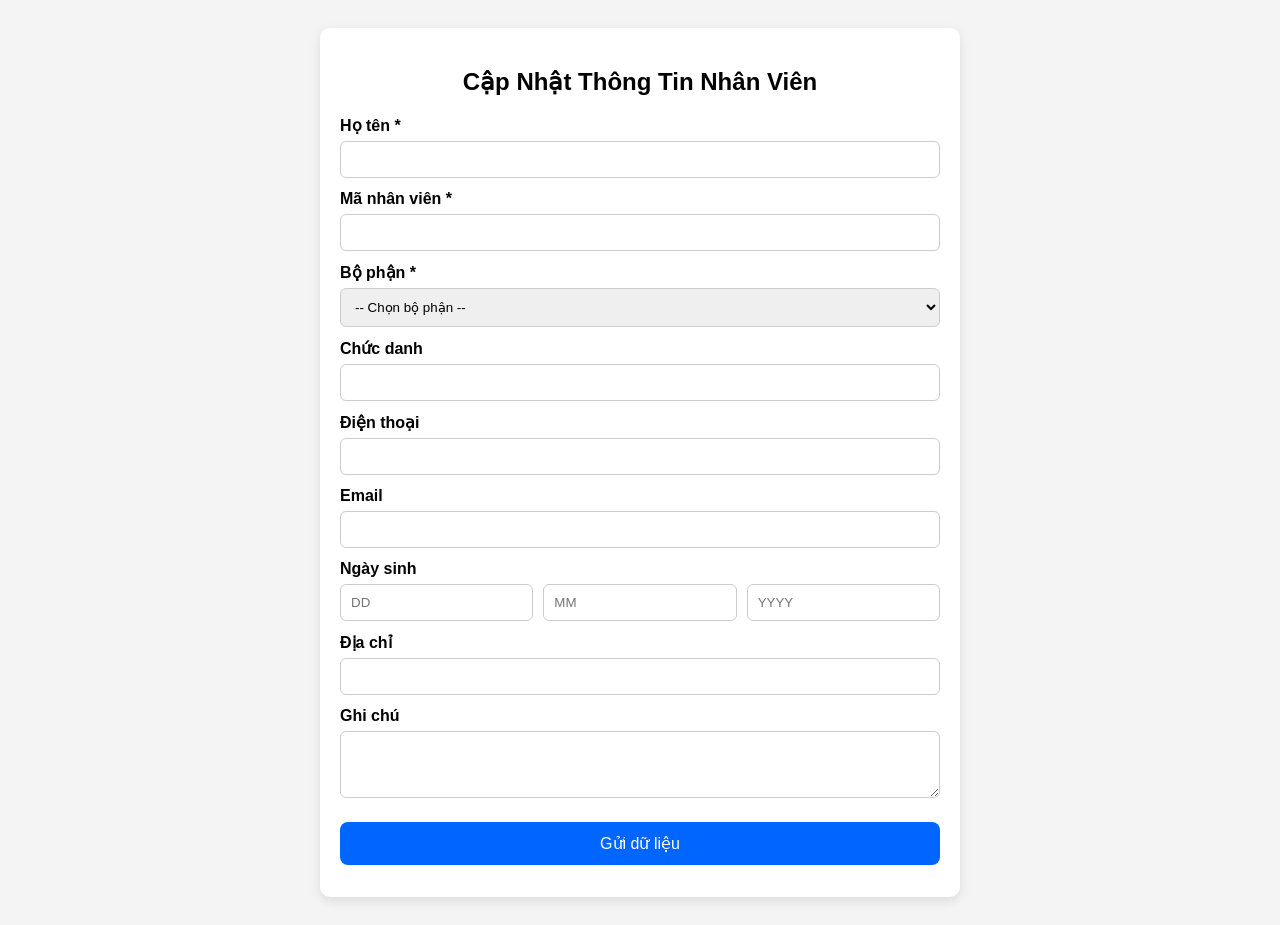
==== index.html @ e033aebb "Update and rename nhanvien-form.html to index.html" ====
<!doctype html>
<html lang="vi">
<head>
  <meta charset="utf-8"/>
  <meta name="viewport" content="width=device-width,initial-scale=1"/>
  <title>Form Cập Nhật Nhân Viên</title>
  <style>
    body{font-family:Arial;background:#f4f4f4;padding:20px;}
    .wrap{
      background:#fff;max-width:600px;margin:auto;padding:20px;
      border-radius:10px;box-shadow:0 4px 12px rgba(0,0,0,.1);
    }
    label{font-weight:bold;margin-top:12px;display:block;}
    input,select,textarea{
      width:100%;padding:10px;margin-top:6px;border:1px solid #ccc;
      border-radius:6px;box-sizing:border-box;
    }
    button{
      width:100%;padding:12px;margin-top:20px;background:#0066ff;
      border:none;color:#fff;font-size:16px;border-radius:8px;cursor:pointer;
    }
    button:hover{opacity:0.9;}
    #msg{text-align:center;margin-top:12px;font-weight:bold;}
    .success{color:#0a0;}
    .error{color:#d00;}
  </style>
</head>

<body>
<div class="wrap">
  <h2 style="text-align:center;">Cập Nhật Thông Tin Nhân Viên</h2>

  <form id="nvForm">

    <label>Họ tên *</label>
    <input id="HoTen" required/>

    <label>Mã nhân viên *</label>
    <input id="MaNV" required/>

    <label>Bộ phận *</label>
    <select id="BoPhan" required>
      <option value="">-- Chọn bộ phận --</option>
      <option>HCNS</option>
      <option>Sản xuất</option>
      <option>Kế toán</option>
      <option>Kinh doanh</option>
      <option>Kho</option>
    </select>

    <label>Chức danh</label>
    <input id="ChucDanh"/>

    <label>Điện thoại</label>
    <input id="DienThoai"/>

    <label>Email</label>
    <input id="Email" type="email"/>

    <label>Ngày sinh</label>
    <div style="display:flex;gap:10px;">
      <input id="Ngay" type="number" placeholder="DD" min="1" max="31">
      <input id="Thang" type="number" placeholder="MM" min="1" max="12">
      <input id="Nam" type="number" placeholder="YYYY" min="1950" max="2030">
    </div>

    <label>Địa chỉ</label>
    <input id="DiaChi"/>

    <label>Ghi chú</label>
    <textarea id="GhiChu" rows="3"></textarea>

    <button type="submit">Gửi dữ liệu</button>
    <div id="msg"></div>

  </form>
</div>


<script>
// ====== DÁN URL APPS SCRIPT TẠI ĐÂY ======
const SCRIPT_URL = "https://script.google.com/macros/s/AKfycbxMsCKh8vJBXwTJ04rjKq0-qZRK5FTqG7NTsPmkZG_U3_ZEqk4yi0bgtef87_8T7WzY5g/exec";

document.getElementById("nvForm").addEventListener("submit", async (e)=>{
  e.preventDefault();
  const msg = document.getElementById("msg");
  msg.textContent = "";

  const data = {
    HoTen: HoTen.value,
    MaNV: MaNV.value,
    BoPhan: BoPhan.value,
    ChucDanh: ChucDanh.value,
    DienThoai: DienThoai.value,
    Email: Email.value,
    Ngay: Ngay.value,
    Thang: Thang.value,
    Nam: Nam.value,
    DiaChi: DiaChi.value,
    GhiChu: GhiChu.value
  };

  try{
    const res = await fetch(SCRIPT_URL,{
      method:"POST",
      headers:{"Content-Type":"application/json"},
      body:JSON.stringify(data)
    });

    const rs = await res.json();
    if(rs.ok){
      msg.textContent = "✔ Gửi thành công!";
      msg.className = "success";
      nvForm.reset();
    } else {
      msg.textContent = "❌ Lỗi: " + rs.error;
      msg.className = "error";
    }
  }catch(e){
    msg.textContent = "❌ Không thể kết nối server!";
    msg.className = "error";
  }
});
</script>

</body>
</html>
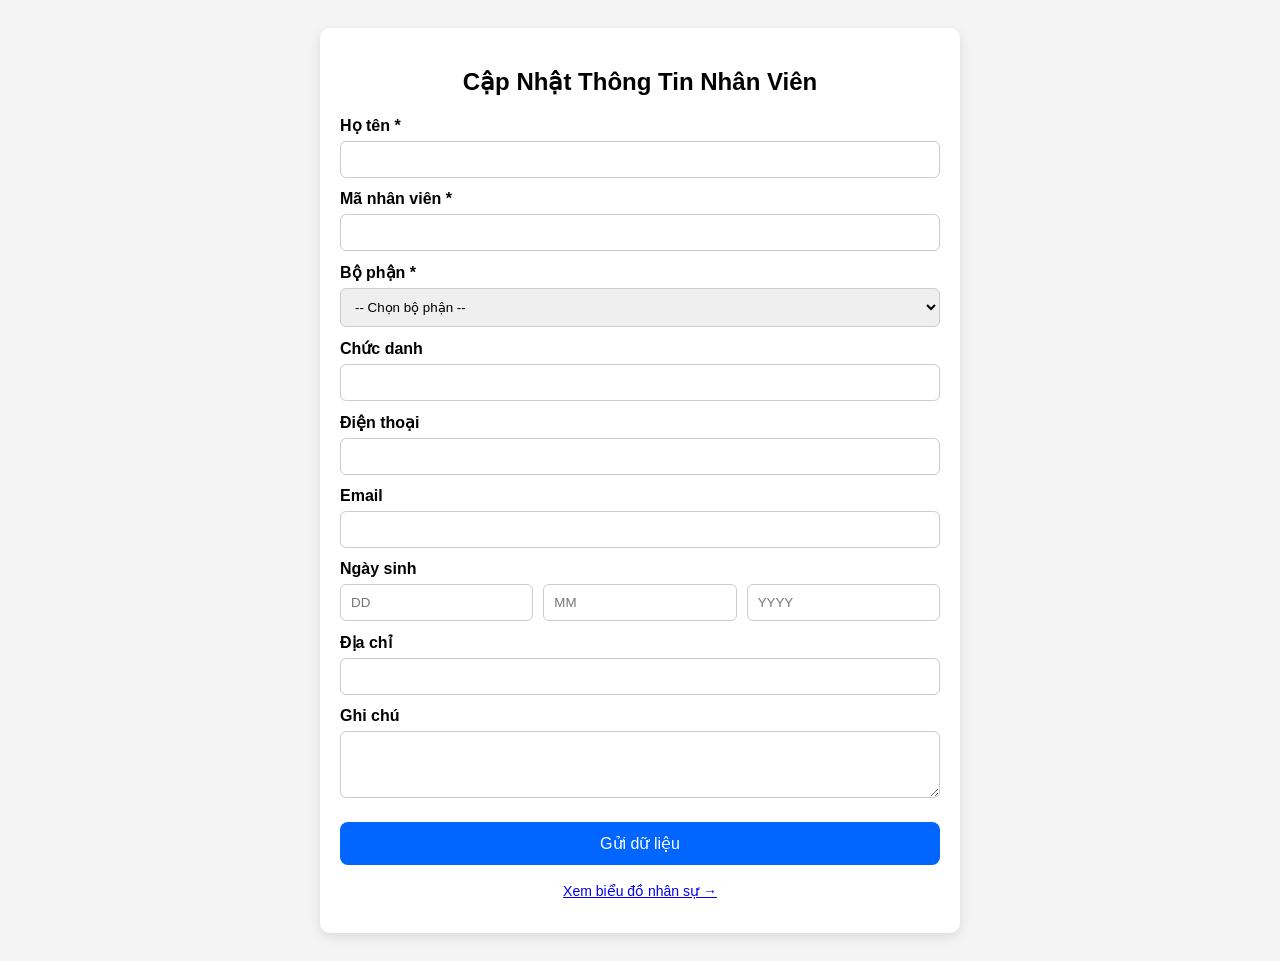
==== commit 04806d4f: "Add employee data dashboard with charts Adds dashboard.html, a zero-dependency visualization page fo" ====
--- a/index.html
+++ b/index.html
@@ -1,127 +1,142 @@
-<!doctype html>
-<html lang="vi">
-<head>
-  <meta charset="utf-8"/>
-  <meta name="viewport" content="width=device-width,initial-scale=1"/>
-  <title>Form Cập Nhật Nhân Viên</title>
-  <style>
-    body{font-family:Arial;background:#f4f4f4;padding:20px;}
-    .wrap{
-      background:#fff;max-width:600px;margin:auto;padding:20px;
-      border-radius:10px;box-shadow:0 4px 12px rgba(0,0,0,.1);
-    }
-    label{font-weight:bold;margin-top:12px;display:block;}
-    input,select,textarea{
-      width:100%;padding:10px;margin-top:6px;border:1px solid #ccc;
-      border-radius:6px;box-sizing:border-box;
-    }
-    button{
-      width:100%;padding:12px;margin-top:20px;background:#0066ff;
-      border:none;color:#fff;font-size:16px;border-radius:8px;cursor:pointer;
-    }
-    button:hover{opacity:0.9;}
-    #msg{text-align:center;margin-top:12px;font-weight:bold;}
-    .success{color:#0a0;}
-    .error{color:#d00;}
-  </style>
-</head>
-
-<body>
-<div class="wrap">
-  <h2 style="text-align:center;">Cập Nhật Thông Tin Nhân Viên</h2>
-
-  <form id="nvForm">
-
-    <label>Họ tên *</label>
-    <input id="HoTen" required/>
-
-    <label>Mã nhân viên *</label>
-    <input id="MaNV" required/>
-
-    <label>Bộ phận *</label>
-    <select id="BoPhan" required>
-      <option value="">-- Chọn bộ phận --</option>
-      <option>HCNS</option>
-      <option>Sản xuất</option>
-      <option>Kế toán</option>
-      <option>Kinh doanh</option>
-      <option>Kho</option>
-    </select>
-
-    <label>Chức danh</label>
-    <input id="ChucDanh"/>
-
-    <label>Điện thoại</label>
-    <input id="DienThoai"/>
-
-    <label>Email</label>
-    <input id="Email" type="email"/>
-
-    <label>Ngày sinh</label>
-    <div style="display:flex;gap:10px;">
-      <input id="Ngay" type="number" placeholder="DD" min="1" max="31">
-      <input id="Thang" type="number" placeholder="MM" min="1" max="12">
-      <input id="Nam" type="number" placeholder="YYYY" min="1950" max="2030">
-    </div>
-
-    <label>Địa chỉ</label>
-    <input id="DiaChi"/>
-
-    <label>Ghi chú</label>
-    <textarea id="GhiChu" rows="3"></textarea>
-
-    <button type="submit">Gửi dữ liệu</button>
-    <div id="msg"></div>
-
-  </form>
-</div>
-
-
-<script>
-// ====== DÁN URL APPS SCRIPT TẠI ĐÂY ======
-const SCRIPT_URL = "https://script.google.com/macros/s/AKfycbxMsCKh8vJBXwTJ04rjKq0-qZRK5FTqG7NTsPmkZG_U3_ZEqk4yi0bgtef87_8T7WzY5g/exec";
-
-document.getElementById("nvForm").addEventListener("submit", async (e)=>{
-  e.preventDefault();
-  const msg = document.getElementById("msg");
-  msg.textContent = "";
-
-  const data = {
-    HoTen: HoTen.value,
-    MaNV: MaNV.value,
-    BoPhan: BoPhan.value,
-    ChucDanh: ChucDanh.value,
-    DienThoai: DienThoai.value,
-    Email: Email.value,
-    Ngay: Ngay.value,
-    Thang: Thang.value,
-    Nam: Nam.value,
-    DiaChi: DiaChi.value,
-    GhiChu: GhiChu.value
-  };
-
-  try{
-    const res = await fetch(SCRIPT_URL,{
-      method:"POST",
-      headers:{"Content-Type":"application/json"},
-      body:JSON.stringify(data)
-    });
-
-    const rs = await res.json();
-    if(rs.ok){
-      msg.textContent = "✔ Gửi thành công!";
-      msg.className = "success";
-      nvForm.reset();
-    } else {
-      msg.textContent = "❌ Lỗi: " + rs.error;
-      msg.className = "error";
-    }
-  }catch(e){
-    msg.textContent = "❌ Không thể kết nối server!";
-    msg.className = "error";
-  }
-});
-</script>
-
-</body>
-</html>
+<!doctype html>
+<html lang="vi">
+<head>
+  <meta charset="utf-8"/>
+  <meta name="viewport" content="width=device-width,initial-scale=1"/>
+  <title>Form Cập Nhật Nhân Viên</title>
+
+  <style>
+    body{font-family:Arial;background:#f4f4f4;padding:20px;}
+    .wrap{
+      background:#fff;max-width:600px;margin:auto;padding:20px;
+      border-radius:10px;box-shadow:0 4px 12px rgba(0,0,0,.1);
+    }
+    label{font-weight:bold;margin-top:12px;display:block;}
+    input,select,textarea{
+      width:100%;padding:10px;margin-top:6px;border:1px solid #ccc;
+      border-radius:6px;box-sizing:border-box;
+    }
+    button{
+      width:100%;padding:12px;margin-top:20px;background:#0066ff;
+      border:none;color:#fff;font-size:16px;border-radius:8px;cursor:pointer;
+    }
+    button:hover{opacity:0.9;}
+    #msg{text-align:center;margin-top:12px;font-weight:bold;}
+    .success{color:#0a0;}
+    .error{color:#d00;}
+  </style>
+</head>
+
+<body>
+<div class="wrap">
+  <h2 style="text-align:center;">Cập Nhật Thông Tin Nhân Viên</h2>
+
+  <form id="nvForm">
+
+    <label>Họ tên *</label>
+    <input id="HoTen" required/>
+
+    <label>Mã nhân viên *</label>
+    <input id="MaNV" required/>
+
+    <label>Bộ phận *</label>
+    <select id="BoPhan" required>
+      <option value="">-- Chọn bộ phận --</option>
+      <option>HCNS</option>
+      <option>Sản xuất</option>
+      <option>Kế toán</option>
+      <option>Kinh doanh</option>
+      <option>Kho</option>
+    </select>
+
+    <label>Chức danh</label>
+    <input id="ChucDanh"/>
+
+    <label>Điện thoại</label>
+    <input id="DienThoai"/>
+
+    <label>Email</label>
+    <input id="Email" type="email"/>
+
+    <label>Ngày sinh</label>
+    <div style="display:flex;gap:10px;">
+      <input id="Ngay" type="number" placeholder="DD" min="1" max="31">
+      <input id="Thang" type="number" placeholder="MM" min="1" max="12">
+      <input id="Nam" type="number" placeholder="YYYY" min="1950" max="2030">
+    </div>
+
+    <label>Địa chỉ</label>
+    <input id="DiaChi"/>
+
+    <label>Ghi chú</label>
+    <textarea id="GhiChu" rows="3"></textarea>
+
+    <button type="submit">Gửi dữ liệu</button>
+    <div id="msg"></div>
+
+  </form>
+
+  <p style="text-align:center;margin-top:18px;font-size:14px;">
+    <a href="dashboard.html">Xem biểu đồ nhân sự →</a>
+  </p>
+</div>
+
+
+<script>
+// ====== URL Apps Script của bạn ======
+const SCRIPT_URL = "https://script.google.com/macros/s/AKfycbzQfzE-pzVjNTQhEF2RxOjIUX4xm4NqSk2-JfOnnHbRJeNndNGvPErjGpwnP8Z0d801Ug/exec";
+
+// Xử lý submit form
+document.getElementById("nvForm").addEventListener("submit", async (e)=>{
+  e.preventDefault();
+  const msg = document.getElementById("msg");
+  msg.textContent = "";
+  msg.className = "";
+
+  // Gom dữ liệu
+  const payloadObj = {
+    HoTen: HoTen.value,
+    MaNV: MaNV.value,
+    BoPhan: BoPhan.value,
+    ChucDanh: ChucDanh.value,
+    DienThoai: DienThoai.value,
+    Email: Email.value,
+    Ngay: Ngay.value,
+    Thang: Thang.value,
+    Nam: Nam.value,
+    DiaChi: DiaChi.value,
+    GhiChu: GhiChu.value
+  };
+
+  // Chuyển sang dạng x-www-form-urlencoded (tránh preflight)
+  const body = new URLSearchParams(payloadObj).toString();
+
+  try{
+    const res = await fetch(SCRIPT_URL,{
+      method:"POST",
+      headers:{"Content-Type":"application/x-www-form-urlencoded;charset=UTF-8"},
+      body: body
+    });
+
+    const rs = await res.json();
+
+    if(rs.ok){
+      msg.textContent = "✔ Gửi thành công!";
+      msg.className = "success";
+      nvForm.reset();
+    } else {
+      msg.textContent = "❌ Lỗi server: " + rs.error;
+      msg.className = "error";
+    }
+
+  } catch(err){
+    msg.textContent = "❌ Không thể kết nối server!";
+    msg.className = "error";
+  }
+});
+</script>
+
+</body>
+</html>
+
+
